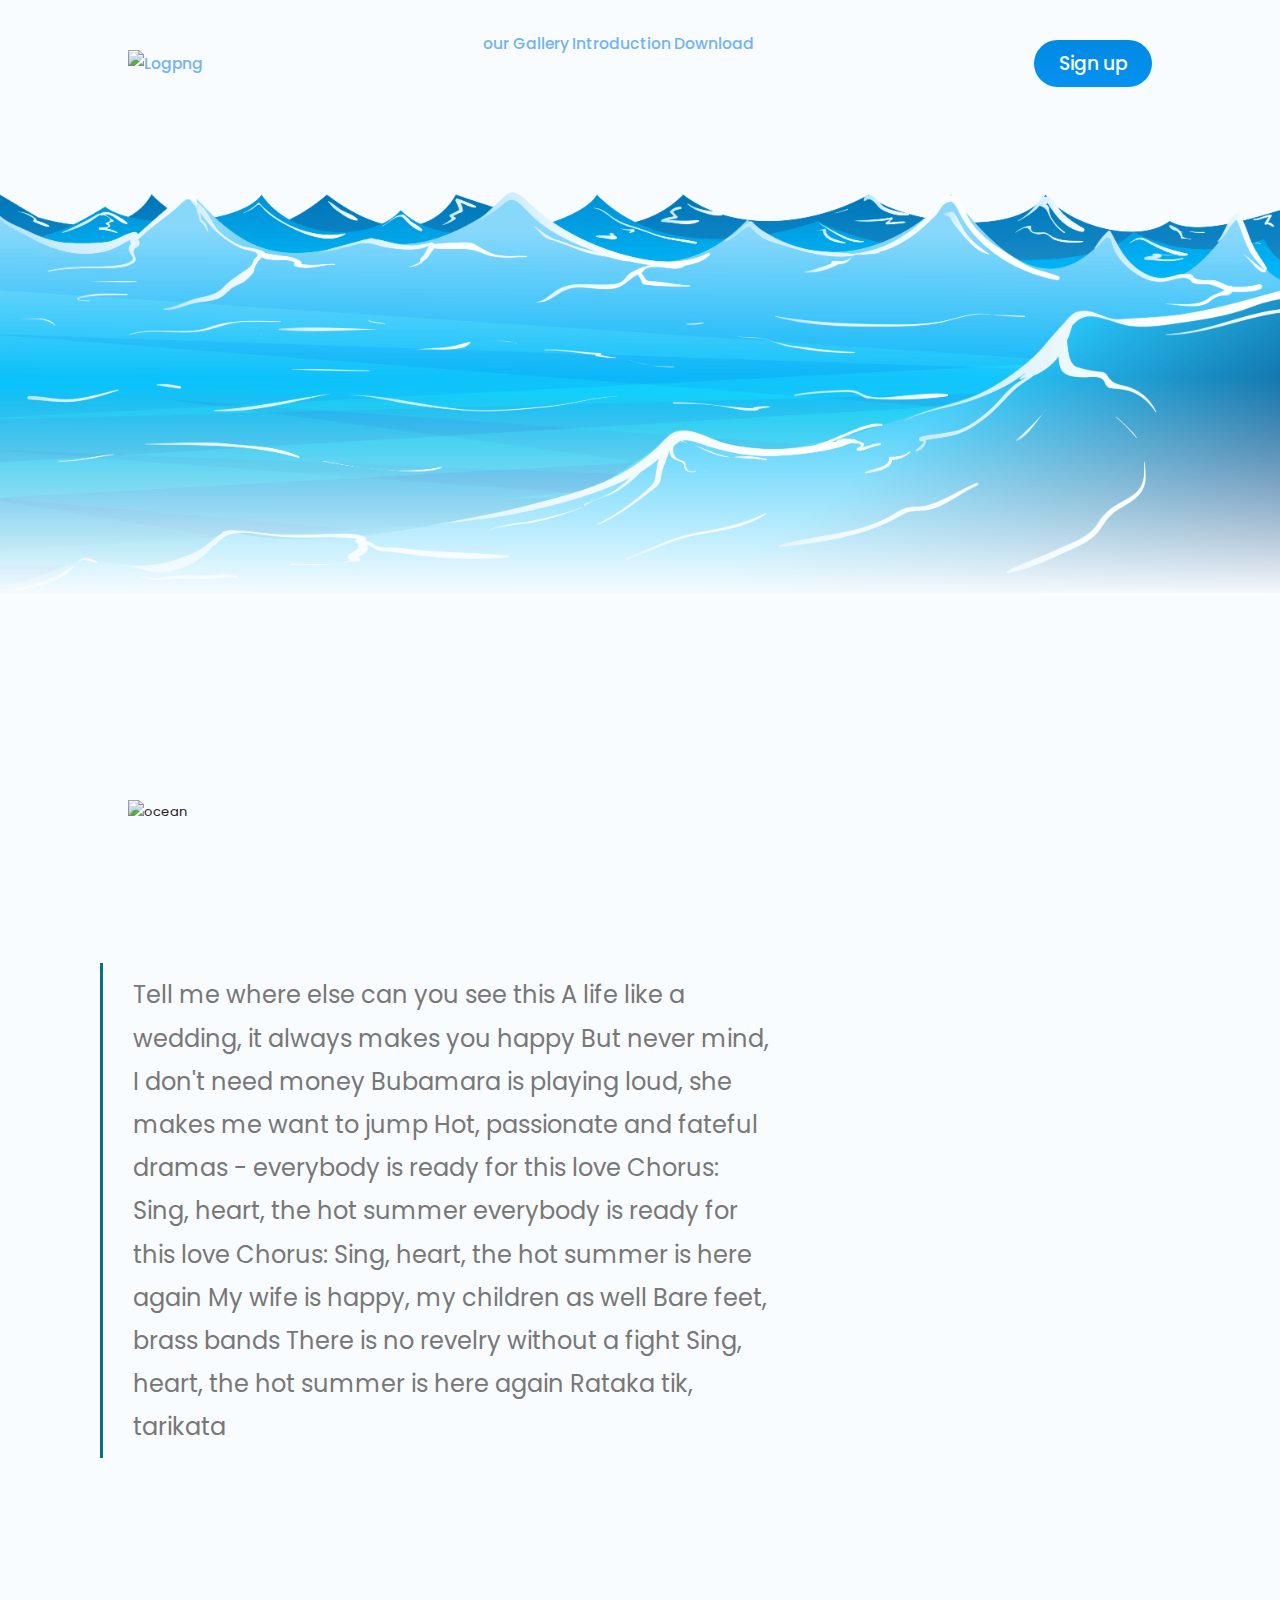
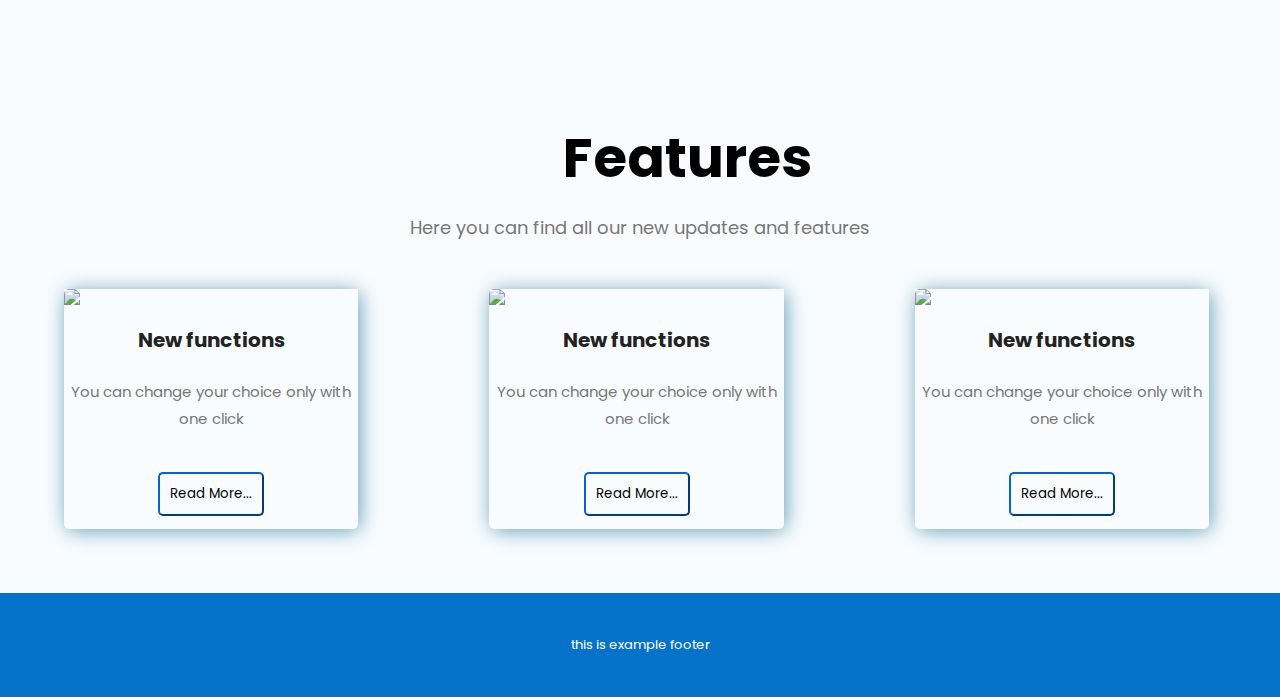
==== Website/index.html @ 65369118 "Add error to cards" ====
<!DOCTYPE html>
<html>

<head>
    <link rel="icon" href="IMG/emblem.png" type="image/png">
    <link href='https://fonts.googleapis.com/css?family=Poppins' rel='stylesheet'>
    <title>Hector</title>
    <link rel="stylesheet" href="CSS/style.css">
</head>


<body>
    <header class="out_navbar">
        <a href="index.html"> <img class="logo" src="IMG/logo.png" alt="Logpng" width="170px" height="50">
        </a>
        <div class="container2">
            <a href="../html/gallery.html">our Gallery</a>
            <a href="../html/info.html">Introduction</a>
            <a href="../html/download.html">Download</a>
        </div>
        <a class="cta" href="html/login.html"><button class=" navbutton">Sign up</button></a>
    </header>

    <div>
        <img class="bg" src="img/bac.png">
        <div class="centered"></div>
    </div>
    <div class="info_main">
        <img class="h_info info_IMG" src="IMG/ocean.jpg" alt="ocean" width="400">
        <p class="h_info info_p">Tell me where else can you see this A life like a wedding, it always makes you happy But never mind, I don't need money Bubamara is playing loud, she makes me want to jump Hot, passionate and fateful dramas - everybody is ready for this love Chorus:
            Sing, heart, the hot summer everybody is ready for this love Chorus: Sing, heart, the hot summer is here again My wife is happy, my children as well Bare feet, brass bands There is no revelry without a fight Sing, heart, the hot summer is
            here again Rataka tik, tarikata
        </p>
    </div>

    <h1 class="newst">Features</h1>
    <p class="newscap">Here you can find all our new updates and features</p>


    <div class="card">

        <div class="image">
            <img src="https://cdn.pixabay.com/photo/2015/11/07/11/41/lake-1031405_1280.jpg">
        </div>

        <div class="title">
            <h1>
                New functions</h1>
        </div>
        <div class="des">
            <p id="cardtext">You can change your choice only with one click</p>
            <button class="butt" onclick="showMore()" onmouseout="showLess()">Read More...</button>
        </div>

    </div>



    <div class="card">

        <div class="image">
            <img src="https://cdn.pixabay.com/photo/2015/11/07/11/41/lake-1031405_1280.jpg">
        </div>
        <div class="title">
            <h1>
                New functions</h1>
        </div>
        <div class="des">
            <p id="cardtext2">You can change your choice only with one click</p>
            <button class="butt" onclick="showMore2()" onmouseout="showLess2()">Read More...</button>
        </div>
    </div>



    <div class="card">

        <div class="image">
            <img src="https://cdn.pixabay.com/photo/2015/11/07/11/41/lake-1031405_1280.jpg">
        </div>
        <div class="title">
            <h1>
                New functions</h1>
        </div>
        <div class="des">
            <p id="cardtext3">You can change your choice only with one click</p>
            <button class="butt" onclick="showMore3()" onmouseout="showLess3()">Read More...</button>
        </div>
    </div>

    <footer> this is example footer</footer>


    <script src="../JavaScript/index.js">
    </script>



</body>

</html>
---- Website/CSS/style.css ----
* {
    box-sizing: 0;
    font-family: 'poppins';
    padding: 0;
    margin: 0;
    background-color: rgb(248, 252, 255);
}

.bg {
    width: 100%;
}

li,
a,
.navbutton {
    margin-top: 20px;
    font-weight: 500;
    font-size: 120%;
    color: rgb(116, 179, 238);
    text-decoration: none;
}

.active_tab {
    border-bottom: solid black;
    border-bottom-width: 2px;
    border-bottom-color: rgba(41, 138, 228, 0.548);
}

header {
    display: flex;
    justify-content: space-between;
    text-align: center;
    padding: 30px 10%;
}

.logo {
    margin-top: 0px;
    cursor: pointer;
}

.container {
    position: relative;
    text-align: center;
}

.centered {
    position: relative;
    width: 100%;
    color: rgb(0, 94, 131);
    text-align: center;
    background: linear-gradient(to bottom, #4ed3ff00 0%, rgb(248, 252, 255) 100%);
    letter-spacing: 5px;
    height: 220px;
    font-size: 40px;
    top: -113px;
    left: 50%;
    transform: translate(-50%, -50%);
}

.navbar {
    list-style: none;
}

.navbar li {
    display: inline-block;
    padding: -0px 20px;
}

.navbar li a {
    transition: all 0.3s ease 0;
}

.navbar li a:hover {
    color: rgb(117, 213, 241);
}

.info_main {
    width: 100%;
    margin-top: -20px;
}

.h_info {
    position: relative;
    float: left;
}

.info_p {
    margin-top: 140px;
    margin-bottom: 250px;
    font-size: 24px;
    margin-left: 100px;
    width: 50%;
    padding: 10px;
    padding-left: 30px;
    border-left: solid black;
    border-color: rgb(10, 113, 131);
}

.info_img {
    margin-left: 10%;
}

.newst {
    width: 12%;
    margin-left: 44%;
    background-color: rgb(248, 252, 255);
    margin-bottom: -60px;
    text-align: center;
    color: black;
    font-size: 55px;
    margin-top: 200px;
    z-index: 10;
}

.newscap {
    font-size: 18px;
    margin-top: 65px;
    text-align: center;
    margin-bottom: -20px;
}

.navbutton {
    color: #fff;
    padding: 9px 25px;
    margin-top: -10px;
    background: linear-gradient(to bottom, rgb(0, 137, 228)0%, rgb(5, 146, 240) 100%);
    border: none;
    border-radius: 40px;
    cursor: pointer;
    transition: all 0.3s ease 0;
}

button:hover {
    background: linear-gradient(to bottom, rgb(5, 146, 240)0%, rgb(0, 137, 228) 100%);
}

.main {
    margin: 2%;
}

.card {
    position: relative;
    width: 23%;
    display: inline-block;
    box-shadow: 2px 2px 20px rgba(0, 94, 131, 0.582);
    border-radius: 10px;
    margin: 5%;
    height: 25%;
}

.image img {
    width: 100%;
    border-top-right-radius: 5px;
    border-top-left-radius: 5px;
}

.info_IMG {
    margin-left: 10%;
}

.title {
    text-align: center;
    padding: 10px;
}

h1 {
    font-size: 20px;
}

.des {
    border-radius: 5px;
    padding: 3px;
    text-align: center;
    padding-top: 10px;
    border-bottom-right-radius: 5px;
    border-bottom-left-radius: 5px;
}

.butt {
    border-width: 2px;
    border-color: rgb(3, 100, 211);
    margin-top: 40px;
    margin-bottom: 10px;
    border-radius: 5px;
    padding: 10px;
}

.butt:hover {
    background: linear-gradient(to bottom, rgb(3, 100, 211)0%, rgb(5, 146, 240) 100%);
    color: white;
    transition: .5s;
    cursor: pointer;
}

footer {
    background-color: rgb(7, 114, 201);
    color: white;
    padding: 40px;
    text-align: center;
}


/* @extend display-flex; */

.signup-content {
    display: flex;
    display: -webkit-flex;
}


/* poppins-300 - latin */

img {
    max-width: 100%;
    height: auto;
}

figure {
    margin: 0;
}

p {
    margin-bottom: 0px;
    font-size: 15px;
    color: #777;
}

h2 {
    line-height: 1.66;
    margin: 0;
    padding: 0;
    font-weight: bold;
    color: #222;
    font-family: Poppins;
    font-size: 36px;
}

.main {
    background: #f8f8f8;
    padding: 150px 0;
}

.clear {
    clear: both;
}

body {
    font-size: 13px;
    line-height: 1.8;
    color: #222;
    background: rgb(248, 252, 255);
    font-weight: 400;
    font-family: Poppins;
}

.container {
    opacity: 0.9;
    width: 900px;
    background: #fff;
    margin: 0 auto;
    border-radius: 55px;
    box-shadow: 0px 15px 16.83px 0.17px rgba(0, 0, 0, 0.329);
}

.container:hover {
    opacity: 0.95;
}

.position-center {
    position: absolute;
    top: 50%;
    left: 50%;
}

.signup {
    margin-bottom: 150px;
}

.signup-content {
    padding: 75px 0;
}

.signup-form,
.signup-image {
    width: 50%;
    overflow: hidden;
}

.form-group {
    margin-left: 100px;
}

.signup-image {
    margin: 0 55px;
}

.form-title {
    margin-bottom: 33px;
}

.signup-image {
    margin-top: 45px;
}

.form-submit {
    border-width: 2px;
    border-color: rgb(42, 141, 255);
    margin-top: 40px;
    margin-bottom: 10px;
    border-radius: 15px;
    width: auto;
    padding: 15px 39px;
    transition: 0.4s;
}

.form-submit:hover {
    transition: 0.4s;
    color: white;
    background: linear-gradient(to bottom, rgb(42, 141, 255) 0%, rgb(7, 108, 224) 100%);
}

#signin {
    margin-top: 16px;
}

.signup-image-link {
    font-size: 14px;
    color: #222;
    display: block;
    text-align: center;
}

.term-service {
    font-size: 13px;
    color: #222;
}

.signup-form {
    margin-left: 75px;
    margin-right: 75px;
    padding-left: 34px;
}

.register-form {
    width: 100%;
}

.form-group {
    position: relative;
    margin-bottom: 25px;
    overflow: hidden;
}

.form-group:last-child {
    margin-bottom: 0px;
}

.input_s {
    width: 100%;
    outline: none;
    display: block;
    border: none;
    border-bottom: 1px solid #999;
    padding: 6px 30px;
    font-family: Poppins;
    box-sizing: border-box;
}

input[type=checkbox]:not(old) {
    width: 2em;
    margin: 0;
    padding: 0;
    font-size: 1em;
}

.uname_img {
    margin-bottom: -25px;
    float: left;
}

.signup-form {
    margin-left: 0px;
    margin-right: 0px;
    padding-left: 0px;
    padding: 0 30px;
}

.form-button {
    text-align: center;
}

.form-title {
    text-align: center;
}
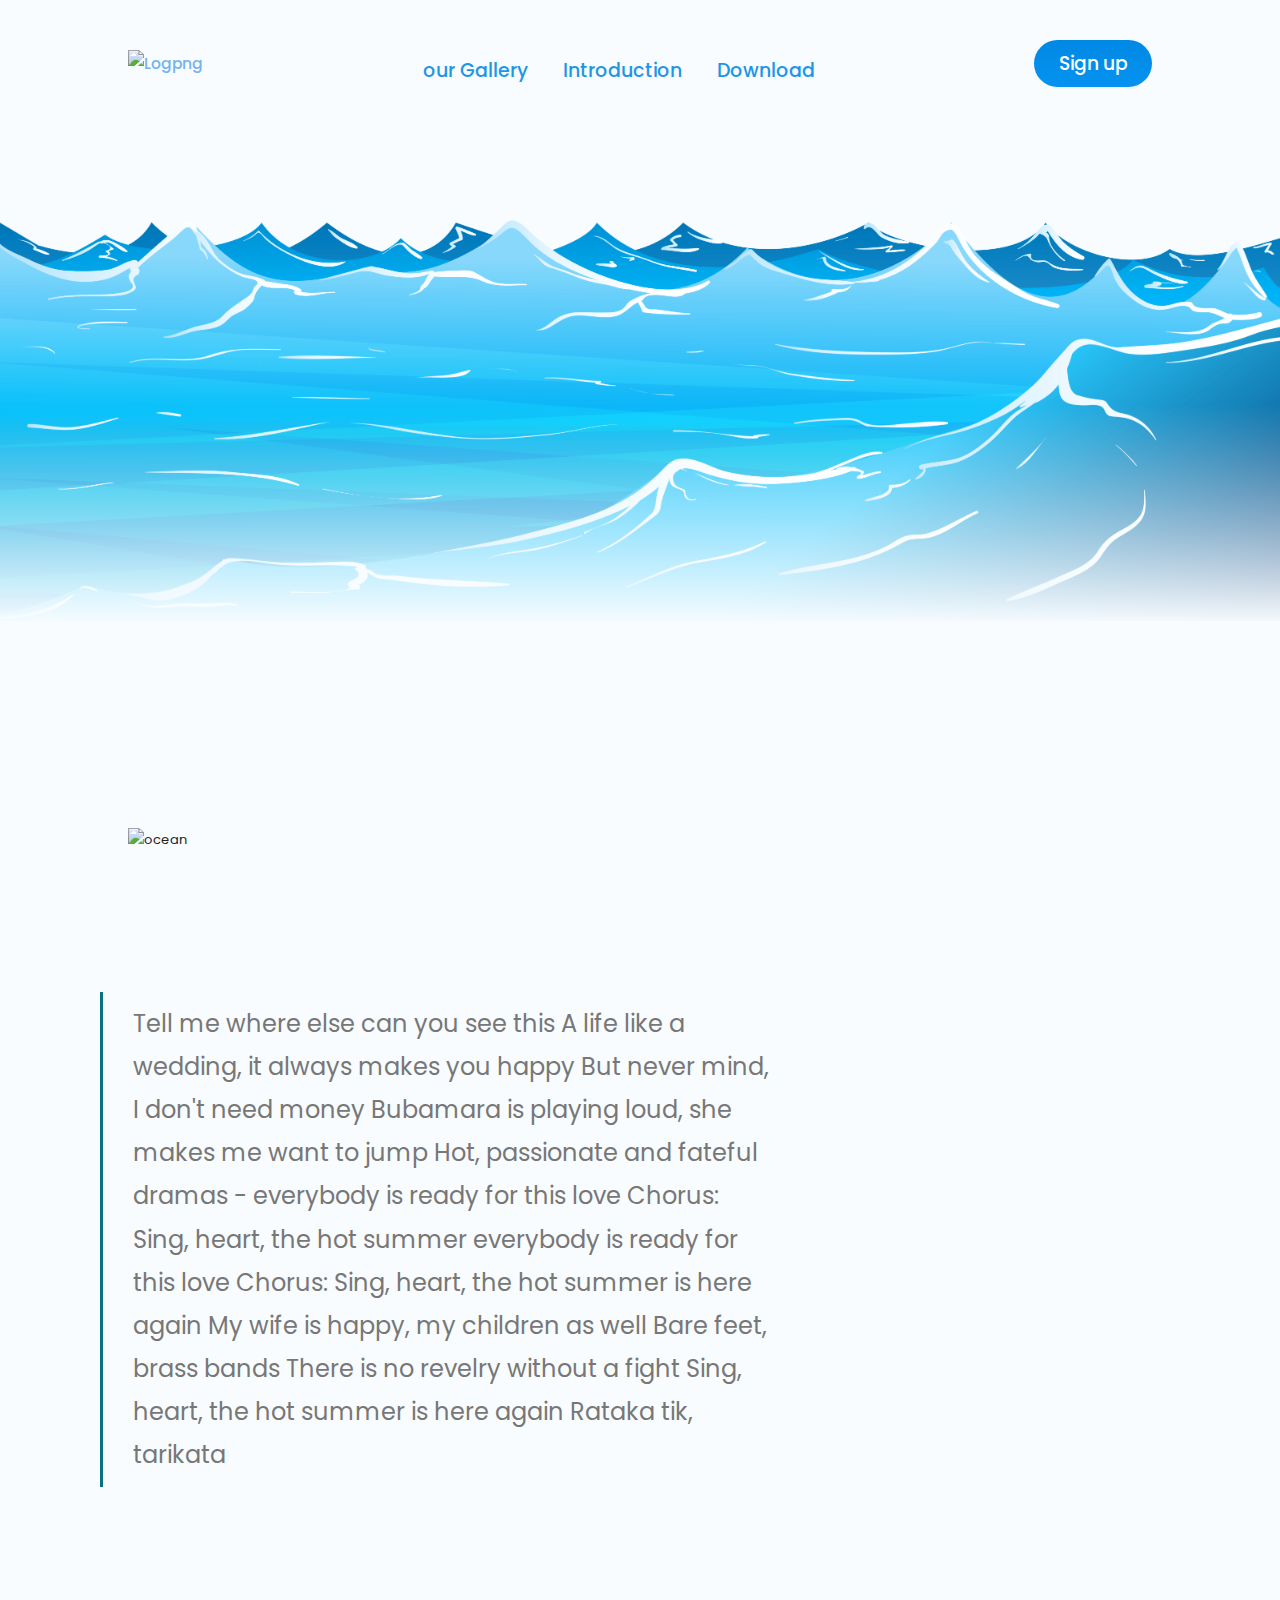
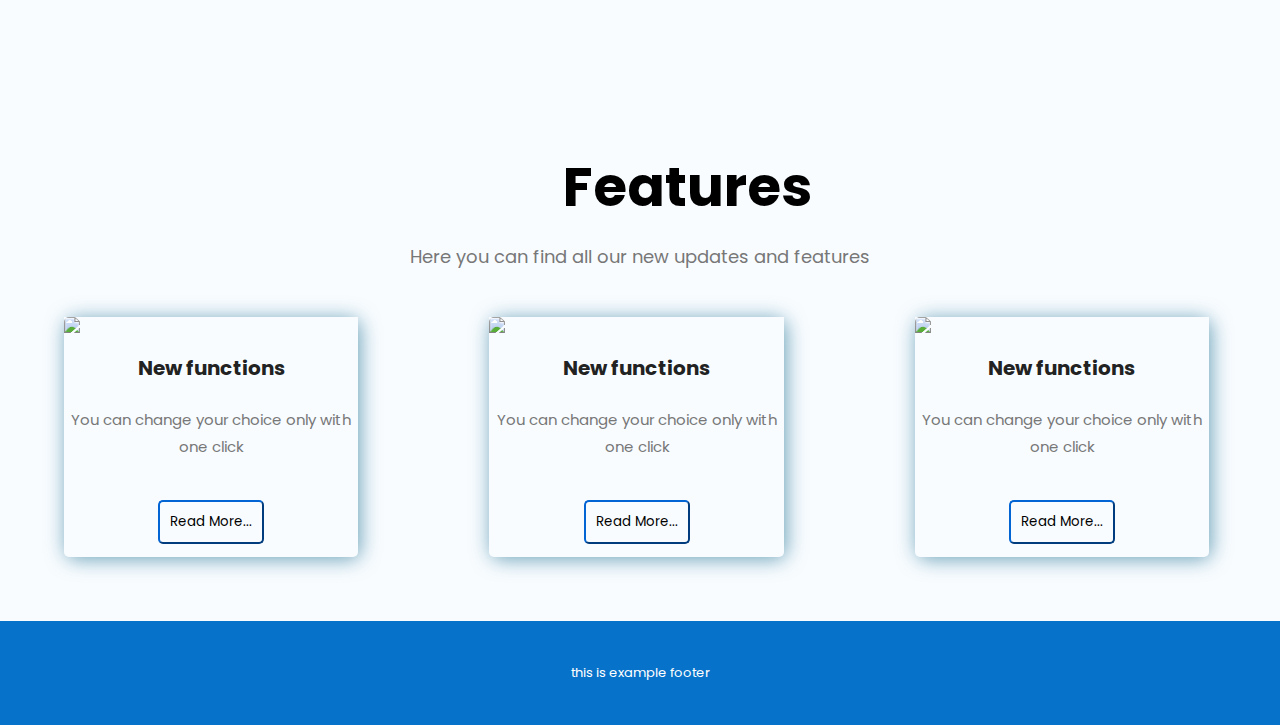
==== commit 5fb941bf: "Optimize the code" ====
--- a/Website/index.html
+++ b/Website/index.html
@@ -14,9 +14,9 @@
         <a href="index.html"> <img class="logo" src="IMG/logo.png" alt="Logpng" width="170px" height="50">
         </a>
         <div class="container2">
-            <a href="../html/gallery.html">our Gallery</a>
-            <a href="../html/info.html">Introduction</a>
-            <a href="../html/download.html">Download</a>
+            <a href="html/gallery.html">our Gallery</a>
+            <a href="html/info.html">Introduction</a>
+            <a href="html/download.html">Download</a>
         </div>
         <a class="cta" href="html/login.html"><button class=" navbutton">Sign up</button></a>
     </header>
--- a/Website/CSS/style.css
+++ b/Website/CSS/style.css
@@ -391,4 +391,151 @@
 
 .form-title {
     text-align: center;
+}
+
+.container2 {
+    margin-top: -10px;
+    overflow: hidden;
+    text-align: center;
+}
+
+.container2 a {
+    display: inline-block;
+    color: rgb(30, 150, 230);
+    text-align: center;
+    padding: 14px 16px;
+    text-decoration: none;
+    font-size: 19px;
+}
+
+.container2 a::after {
+    content: '';
+    border-radius: 50px;
+    width: 0%;
+    height: 3px;
+    display: block;
+    background-color: rgb(30, 150, 230);
+    margin-bottom: 10px;
+}
+
+.container2 a:hover::after {
+    border-radius: 100%;
+    width: 100%;
+    transition: all .3s;
+}
+
+#overlay {
+    position: fixed;
+    display: none;
+    width: 100%;
+    height: 100%;
+    top: 0;
+    left: 0;
+    right: 0;
+    bottom: 0;
+    background-color: rgba(36, 36, 36, 0.884);
+    z-index: 1;
+    cursor: pointer;
+}
+
+#text {
+    padding: 30px;
+    border: solid black;
+    background-image: url(../img/bac.png);
+    position: absolute;
+    top: 50%;
+    left: 50%;
+    font-size: 50px;
+    color: white;
+    transform: translate(-50%, -50%);
+    -ms-transform: translate(-50%, -50%);
+    z-index: 1;
+}
+
+.waterfall {
+    float: left;
+    margin-top: -6%;
+    margin-left: 4%;
+}
+
+.wfall_title {
+    font-size: 32px;
+    color: rgb(18, 128, 218);
+}
+
+.wfall_text {
+    width: 80%;
+}
+
+.inner_download {
+    margin-top: 8%;
+    margin-left: 49%;
+}
+
+.button_d {
+    margin-top: 2%;
+    color: white;
+    border-width: 2px;
+    border-color: rgb(17, 101, 204);
+    margin-bottom: 25%;
+    border-radius: 5px;
+    padding: 20px;
+    width: 120px;
+    background: linear-gradient(to bottom, rgb(3, 100, 211)0%, rgb(5, 146, 240) 100%);
+}
+
+.bd2 {
+    margin-left: 5%;
+}
+
+.popup .overlay {
+    position: fixed;
+    top: 0px;
+    left: 0px;
+    width: 100vw;
+    height: 100vh;
+    background: rgba(0, 0, 0, 0.7);
+    z-index: 1;
+    display: none;
+}
+
+.popup .content {
+    position: absolute;
+    top: 50%;
+    left: 50%;
+    transform: translate(-50%, -50%) scale(0);
+    background: rgba(255, 255, 255, 0);
+    width: 95%;
+    max-width: 500px;
+    height: 250px;
+    z-index: 2;
+    text-align: center;
+    padding: 20px;
+    box-sizing: border-box;
+    font-family: "Open Sans", sans-serif;
+}
+
+.popup .close-btn {
+    cursor: pointer;
+    position: absolute;
+    right: 20px;
+    top: 20px;
+    width: 30px;
+    height: 30px;
+    background: #222;
+    color: #fff;
+    font-size: 25px;
+    font-weight: 600;
+    line-height: 30px;
+    text-align: center;
+    border-radius: 50%;
+}
+
+.popup.active .overlay {
+    display: block;
+}
+
+.popup.active .content {
+    transition: all 300ms ease-in-out;
+    transform: translate(-50%, -50%) scale(1);
 }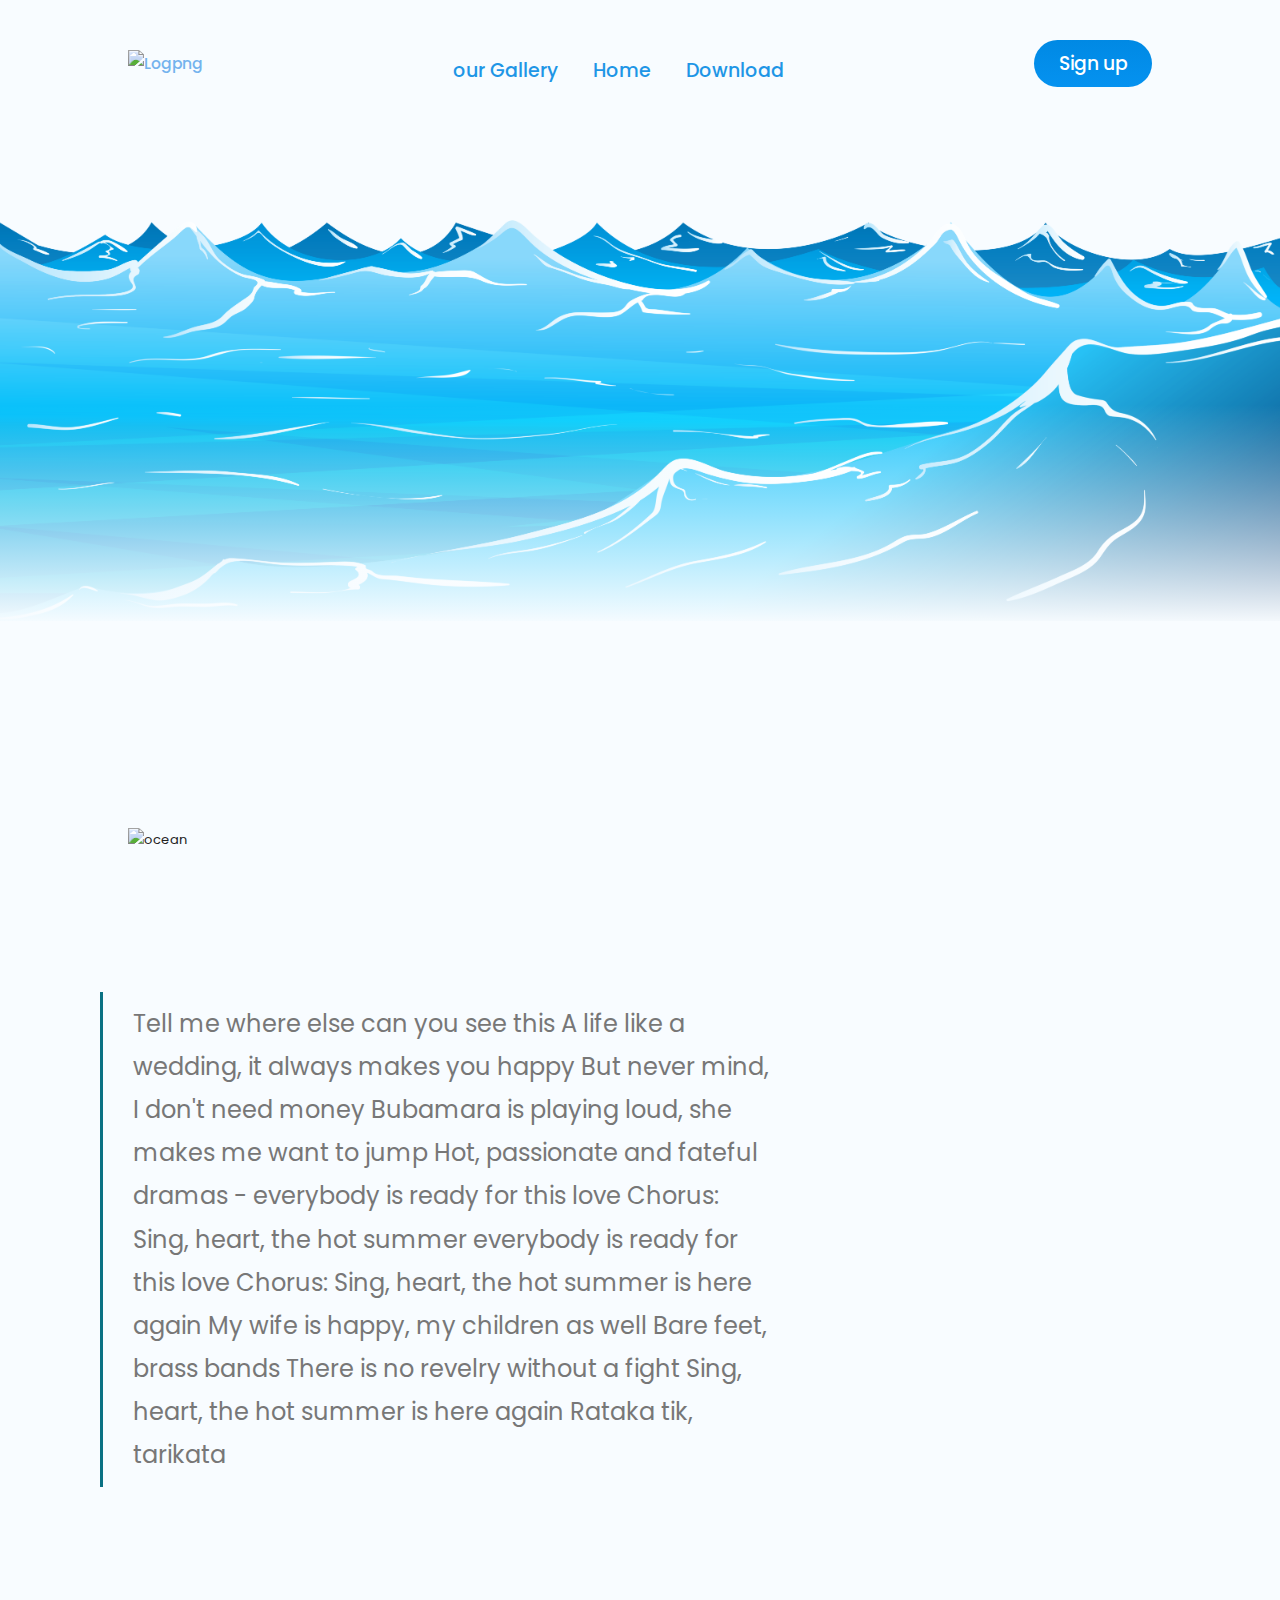
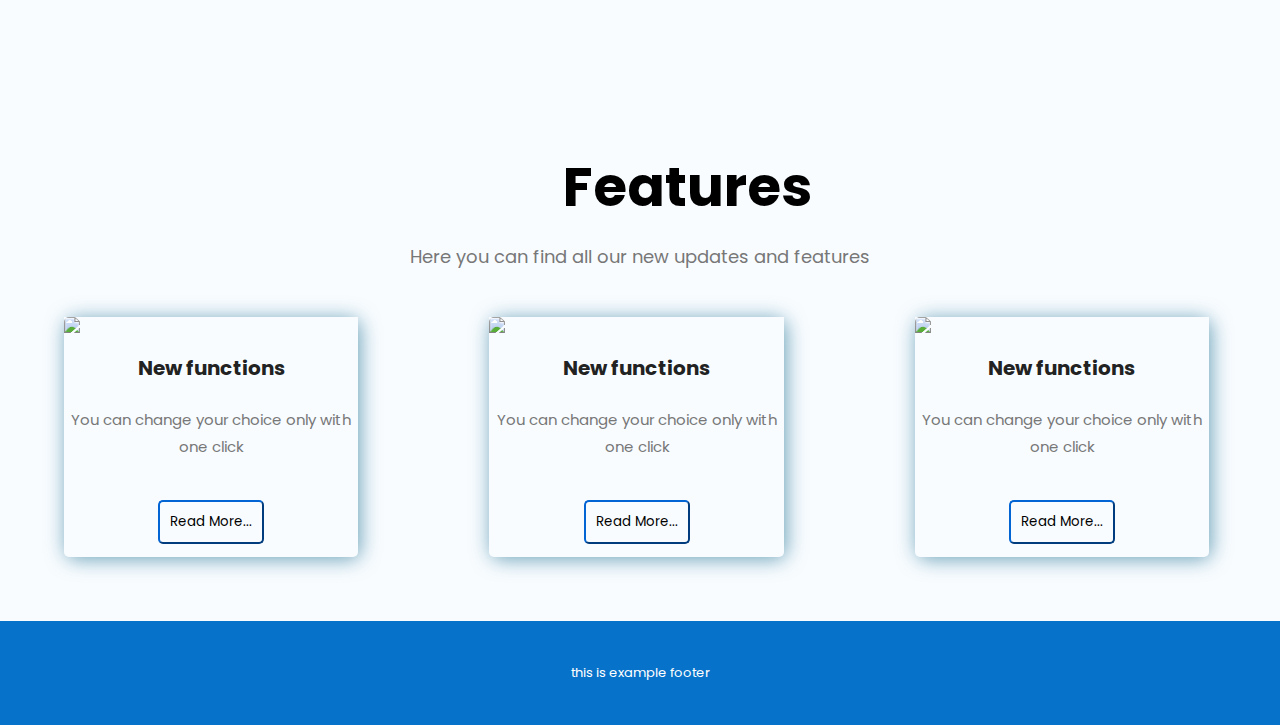
==== commit e05f4187: "Middle Tabs" ====
--- a/Website/index.html
+++ b/Website/index.html
@@ -15,7 +15,7 @@
         </a>
         <div class="container2">
             <a href="html/gallery.html">our Gallery</a>
-            <a href="html/info.html">Introduction</a>
+            <a href="../index.html">Home</a>
             <a href="html/download.html">Download</a>
         </div>
         <a class="cta" href="html/login.html"><button class=" navbutton">Sign up</button></a>
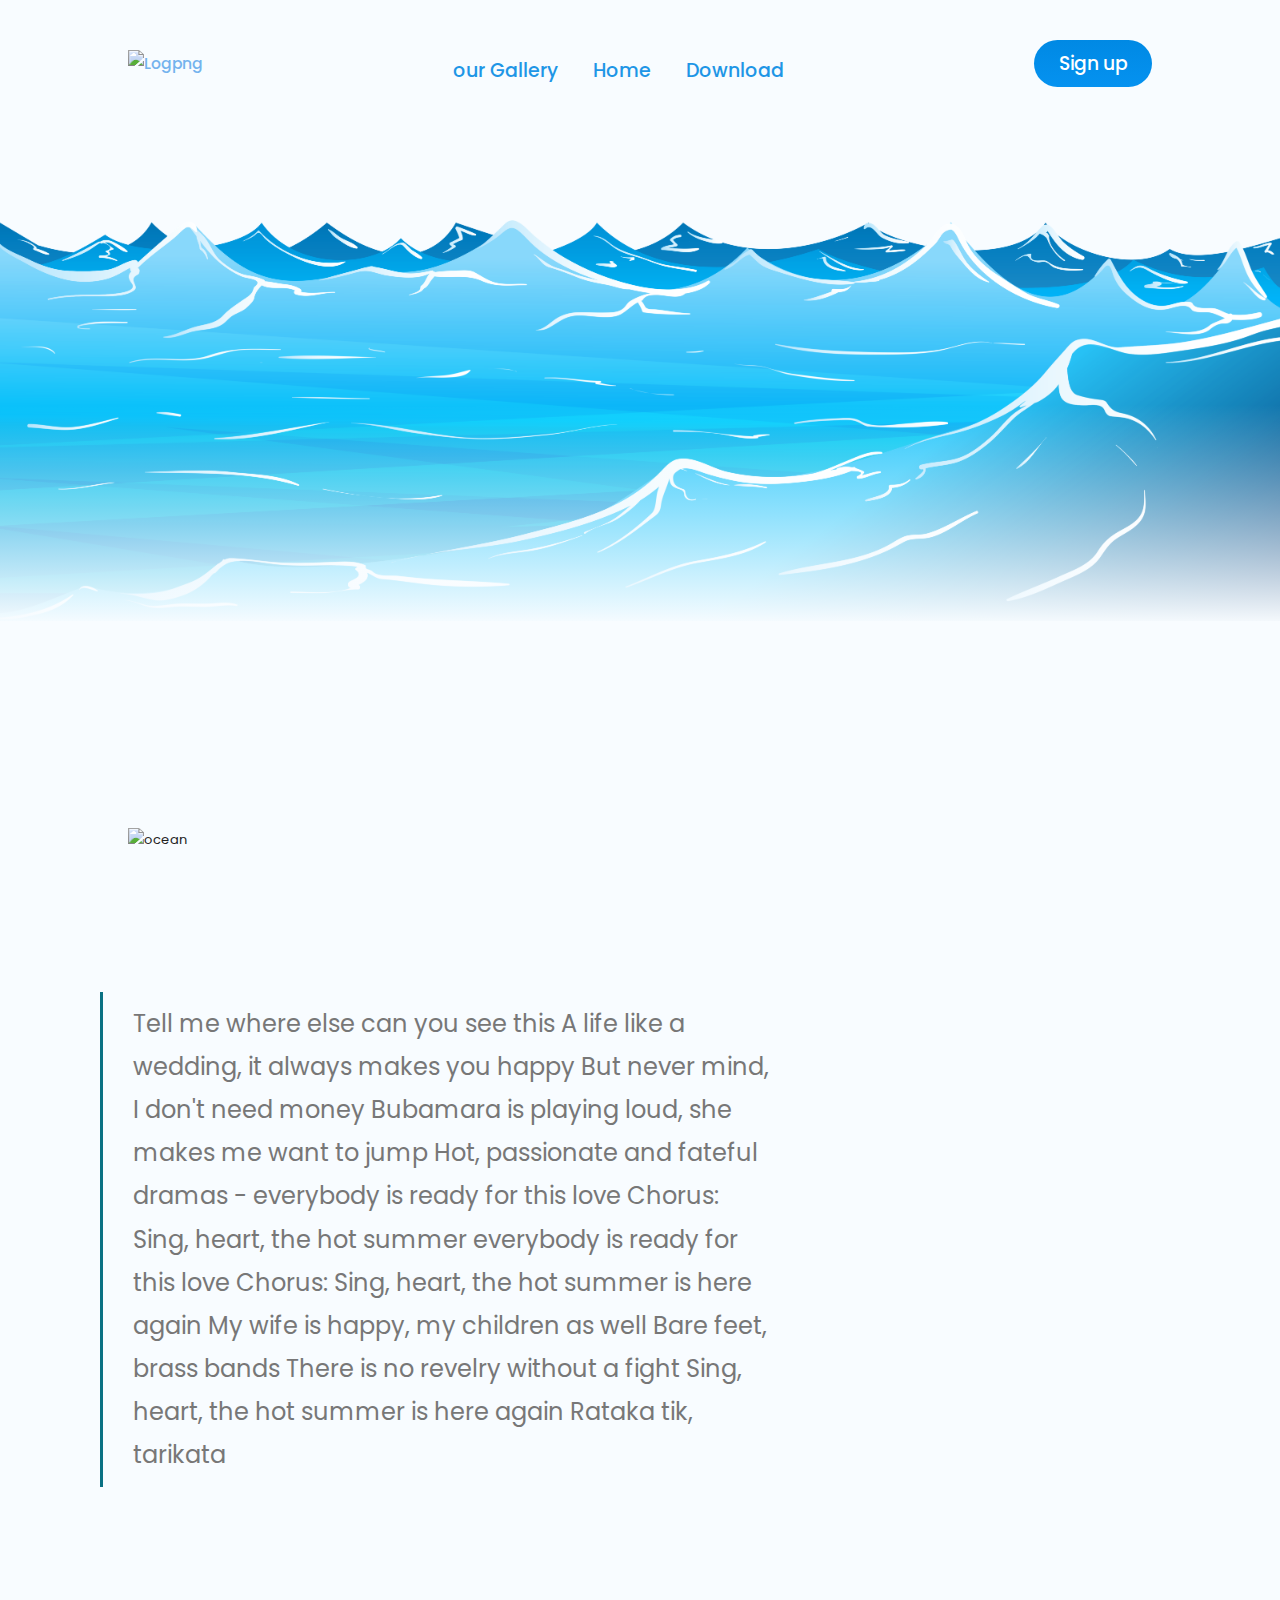
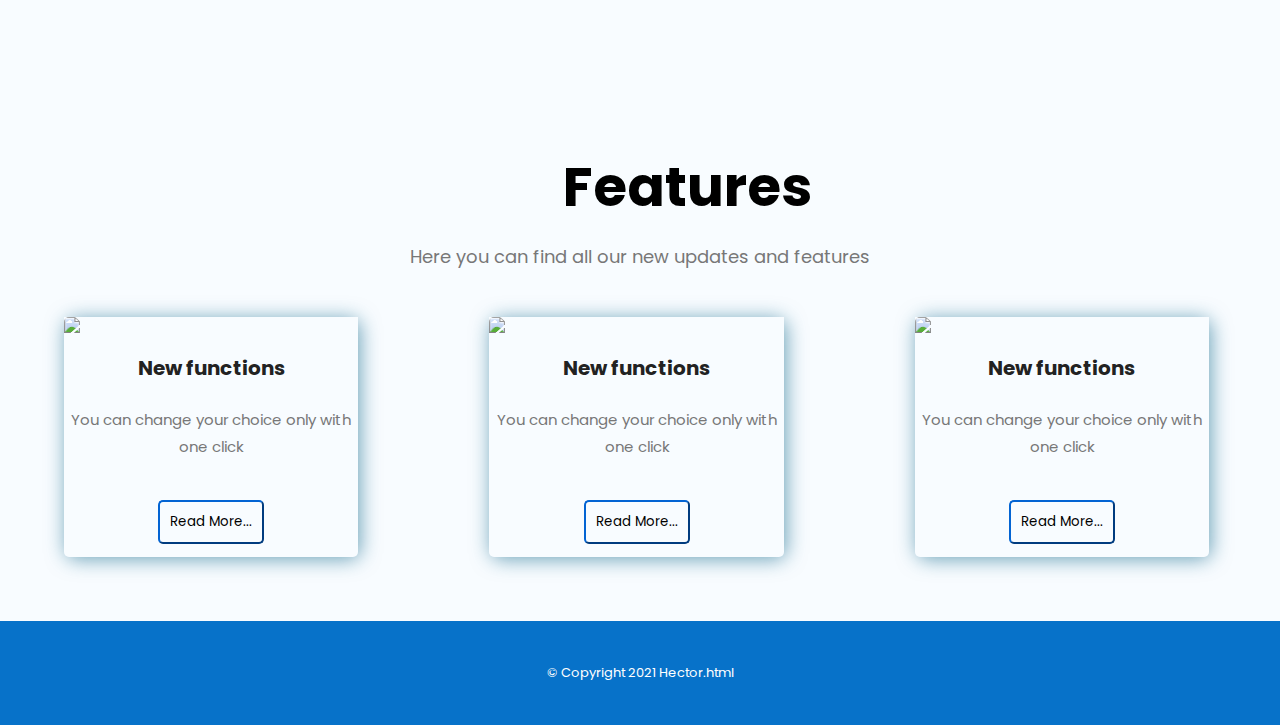
==== commit c5f05283: "Create Copyright footer" ====
--- a/Website/index.html
+++ b/Website/index.html
@@ -88,7 +88,8 @@
         </div>
     </div>
 
-    <footer> this is example footer</footer>
+    <footer>&copy; Copyright 2021 Hector.html</footer>
+
 
 
     <script src="../JavaScript/index.js">
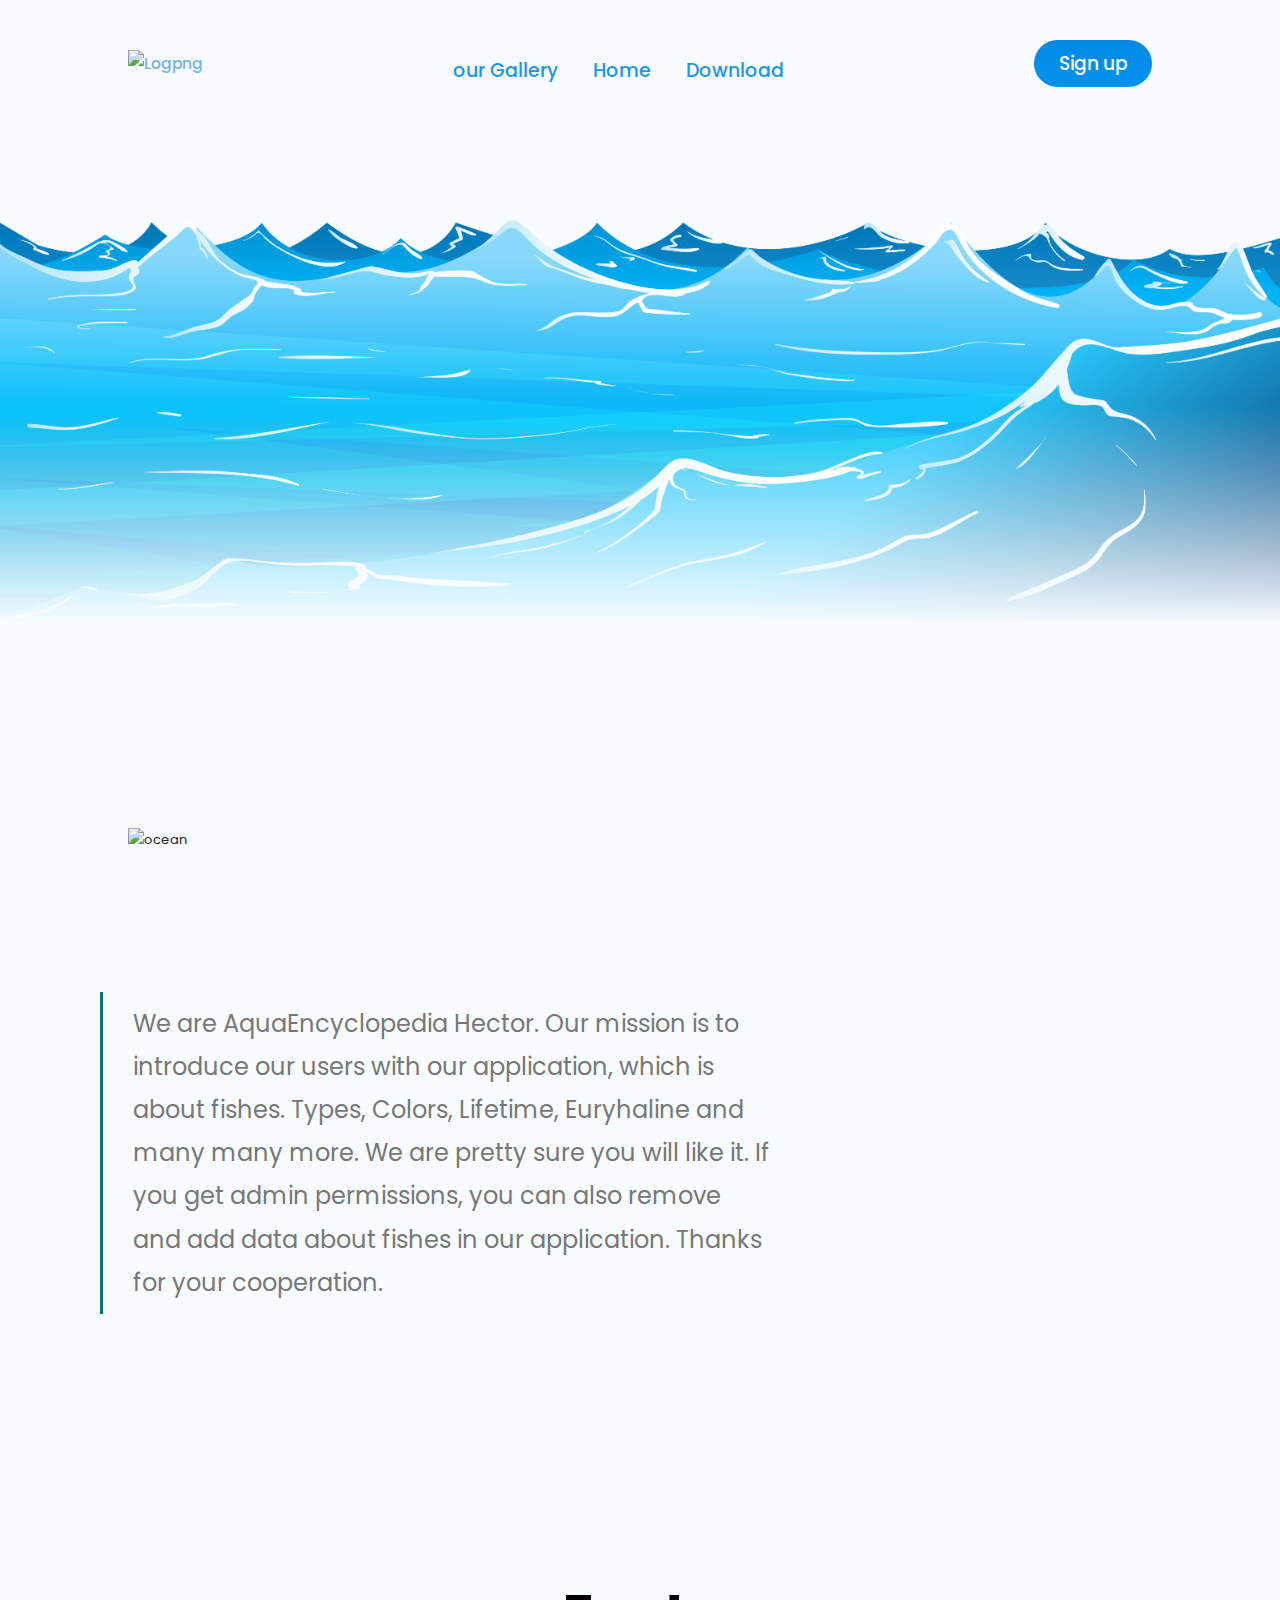
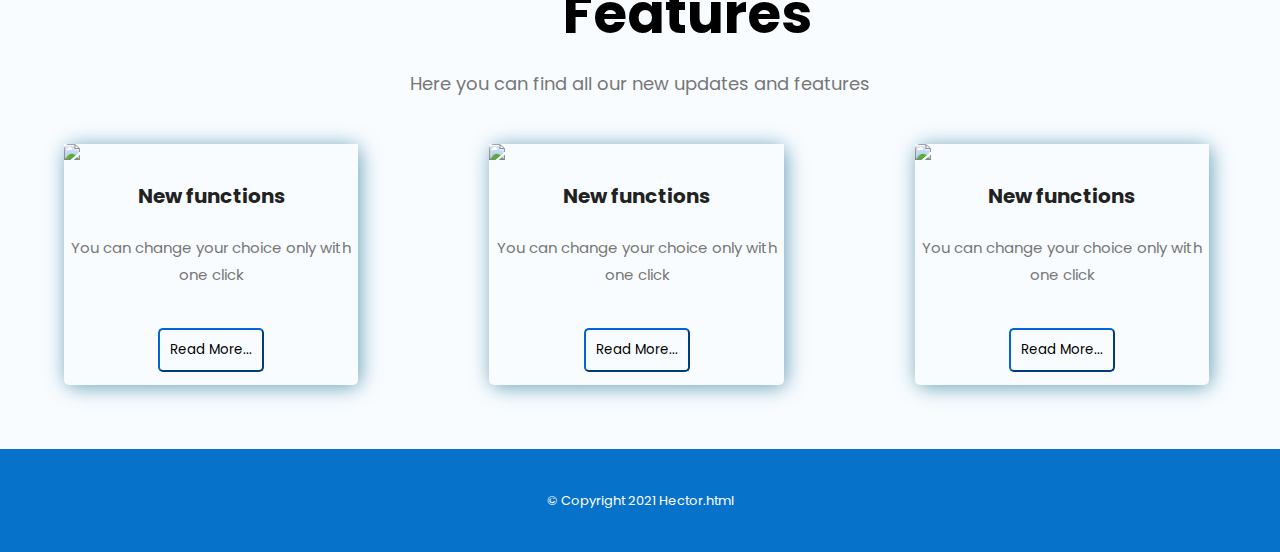
==== commit a74ebd15: "Add info about our app and site" ====
--- a/Website/index.html
+++ b/Website/index.html
@@ -15,7 +15,7 @@
         </a>
         <div class="container2">
             <a href="html/gallery.html">our Gallery</a>
-            <a href="../index.html">Home</a>
+            <a href="index.html">Home</a>
             <a href="html/download.html">Download</a>
         </div>
         <a class="cta" href="html/login.html"><button class=" navbutton">Sign up</button></a>
@@ -27,9 +27,7 @@
     </div>
     <div class="info_main">
         <img class="h_info info_IMG" src="IMG/ocean.jpg" alt="ocean" width="400">
-        <p class="h_info info_p">Tell me where else can you see this A life like a wedding, it always makes you happy But never mind, I don't need money Bubamara is playing loud, she makes me want to jump Hot, passionate and fateful dramas - everybody is ready for this love Chorus:
-            Sing, heart, the hot summer everybody is ready for this love Chorus: Sing, heart, the hot summer is here again My wife is happy, my children as well Bare feet, brass bands There is no revelry without a fight Sing, heart, the hot summer is
-            here again Rataka tik, tarikata
+        <p class="h_info info_p">We are AquaEncyclopedia Hector. Our mission is to introduce our users with our application, which is about fishes. Types, Colors, Lifetime, Euryhaline and many many more. We are pretty sure you will like it. If you get admin permissions, you can also remove and add data about fishes in our application. Thanks for your cooperation.
         </p>
     </div>
 
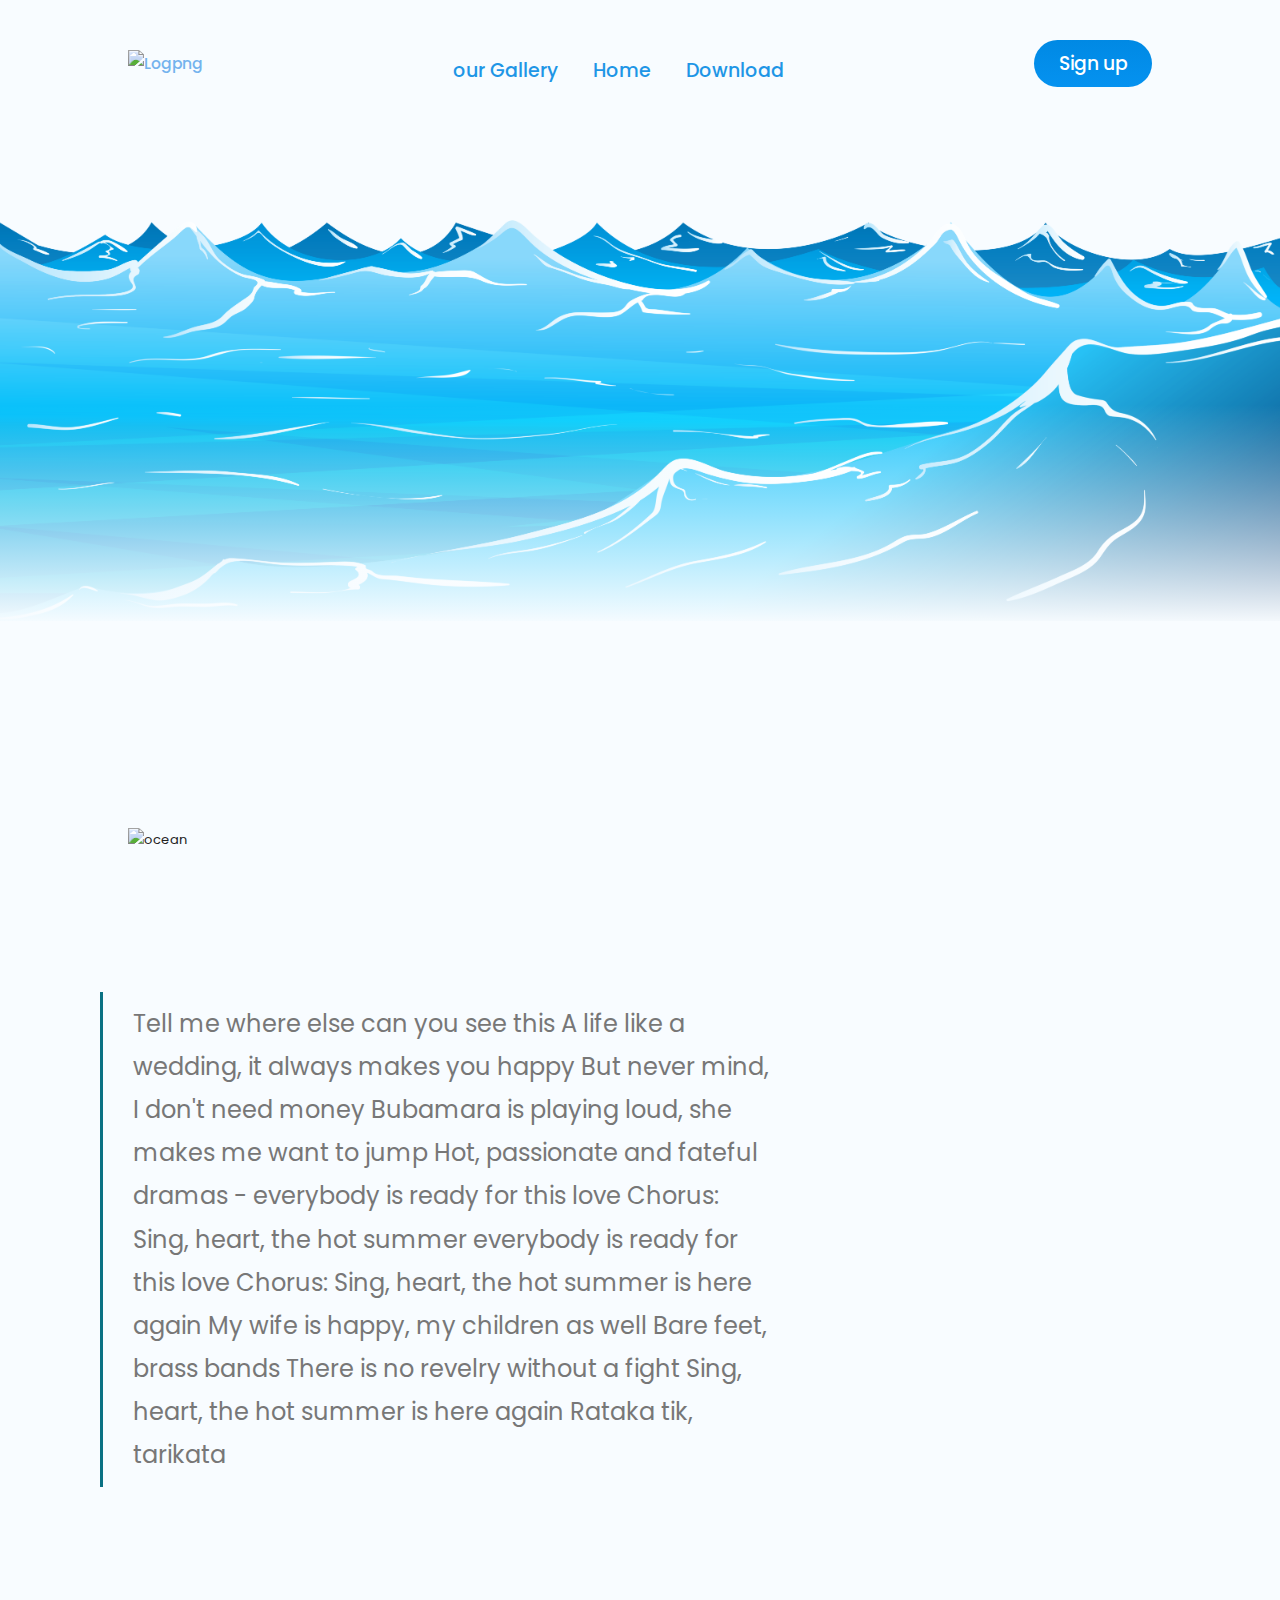
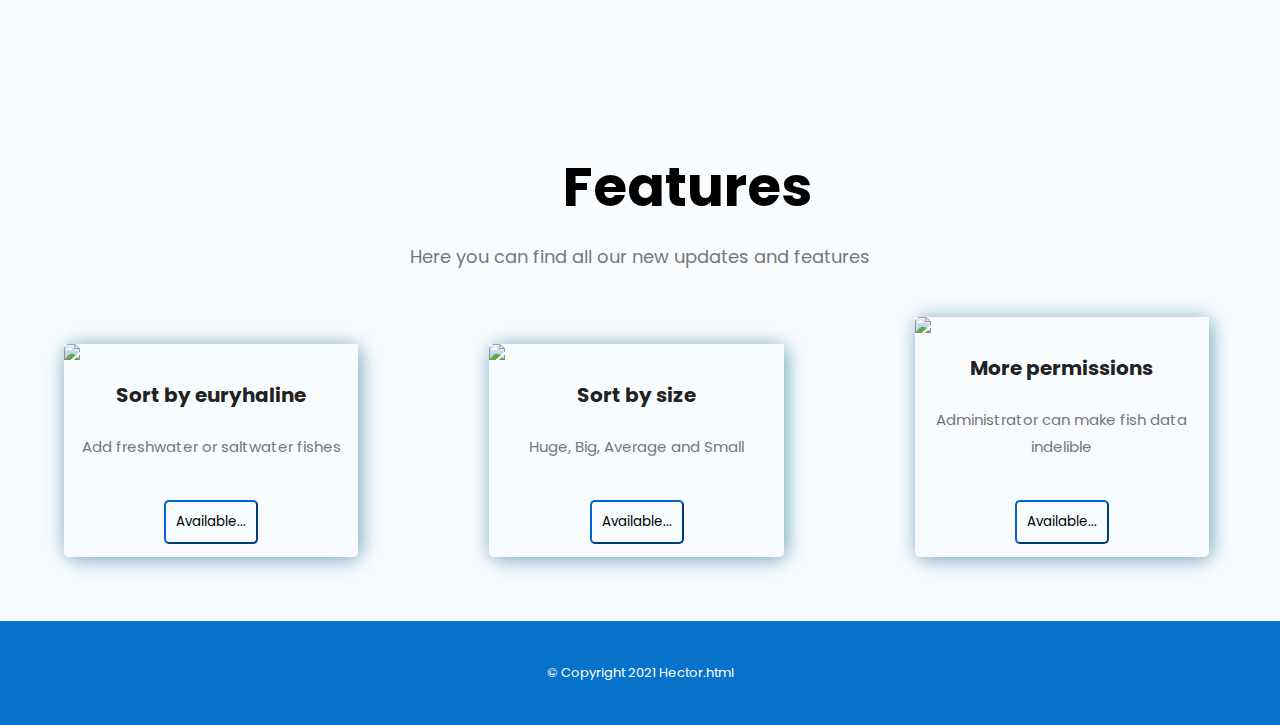
==== commit cdff4951: "Edit Cards' Accessibilitys" ====
--- a/Website/index.html
+++ b/Website/index.html
@@ -15,7 +15,7 @@
         </a>
         <div class="container2">
             <a href="html/gallery.html">our Gallery</a>
-            <a href="index.html">Home</a>
+            <a href="../index.html">Home</a>
             <a href="html/download.html">Download</a>
         </div>
         <a class="cta" href="html/login.html"><button class=" navbutton">Sign up</button></a>
@@ -27,7 +27,9 @@
     </div>
     <div class="info_main">
         <img class="h_info info_IMG" src="IMG/ocean.jpg" alt="ocean" width="400">
-        <p class="h_info info_p">We are AquaEncyclopedia Hector. Our mission is to introduce our users with our application, which is about fishes. Types, Colors, Lifetime, Euryhaline and many many more. We are pretty sure you will like it. If you get admin permissions, you can also remove and add data about fishes in our application. Thanks for your cooperation.
+        <p class="h_info info_p">Tell me where else can you see this A life like a wedding, it always makes you happy But never mind, I don't need money Bubamara is playing loud, she makes me want to jump Hot, passionate and fateful dramas - everybody is ready for this love Chorus:
+            Sing, heart, the hot summer everybody is ready for this love Chorus: Sing, heart, the hot summer is here again My wife is happy, my children as well Bare feet, brass bands There is no revelry without a fight Sing, heart, the hot summer is
+            here again Rataka tik, tarikata
         </p>
     </div>
 
@@ -42,12 +44,11 @@
         </div>
 
         <div class="title">
-            <h1>
-                New functions</h1>
+            <h1>Sort by euryhaline</h1>
         </div>
         <div class="des">
-            <p id="cardtext">You can change your choice only with one click</p>
-            <button class="butt" onclick="showMore()" onmouseout="showLess()">Read More...</button>
+            <p id="cardtext">Add freshwater or saltwater fishes</p>
+            <button class="butt" onclick="showMore()" onmouseout="showLess()">Available...</button>
         </div>
 
     </div>
@@ -60,12 +61,11 @@
             <img src="https://cdn.pixabay.com/photo/2015/11/07/11/41/lake-1031405_1280.jpg">
         </div>
         <div class="title">
-            <h1>
-                New functions</h1>
+            <h1>Sort by size</h1>
         </div>
         <div class="des">
-            <p id="cardtext2">You can change your choice only with one click</p>
-            <button class="butt" onclick="showMore2()" onmouseout="showLess2()">Read More...</button>
+            <p id="cardtext2">Huge, Big, Average and Small</p>
+            <button class="butt" onclick="showMore2()" onmouseout="showLess2()">Available...</button>
         </div>
     </div>
 
@@ -77,12 +77,11 @@
             <img src="https://cdn.pixabay.com/photo/2015/11/07/11/41/lake-1031405_1280.jpg">
         </div>
         <div class="title">
-            <h1>
-                New functions</h1>
+            <h1>More permissions</h1>
         </div>
         <div class="des">
-            <p id="cardtext3">You can change your choice only with one click</p>
-            <button class="butt" onclick="showMore3()" onmouseout="showLess3()">Read More...</button>
+            <p id="cardtext3">Administrator can make fish data indelible</p>
+            <button class="butt" onclick="showMore3()" onmouseout="showLess3()">Available...</button>
         </div>
     </div>
 
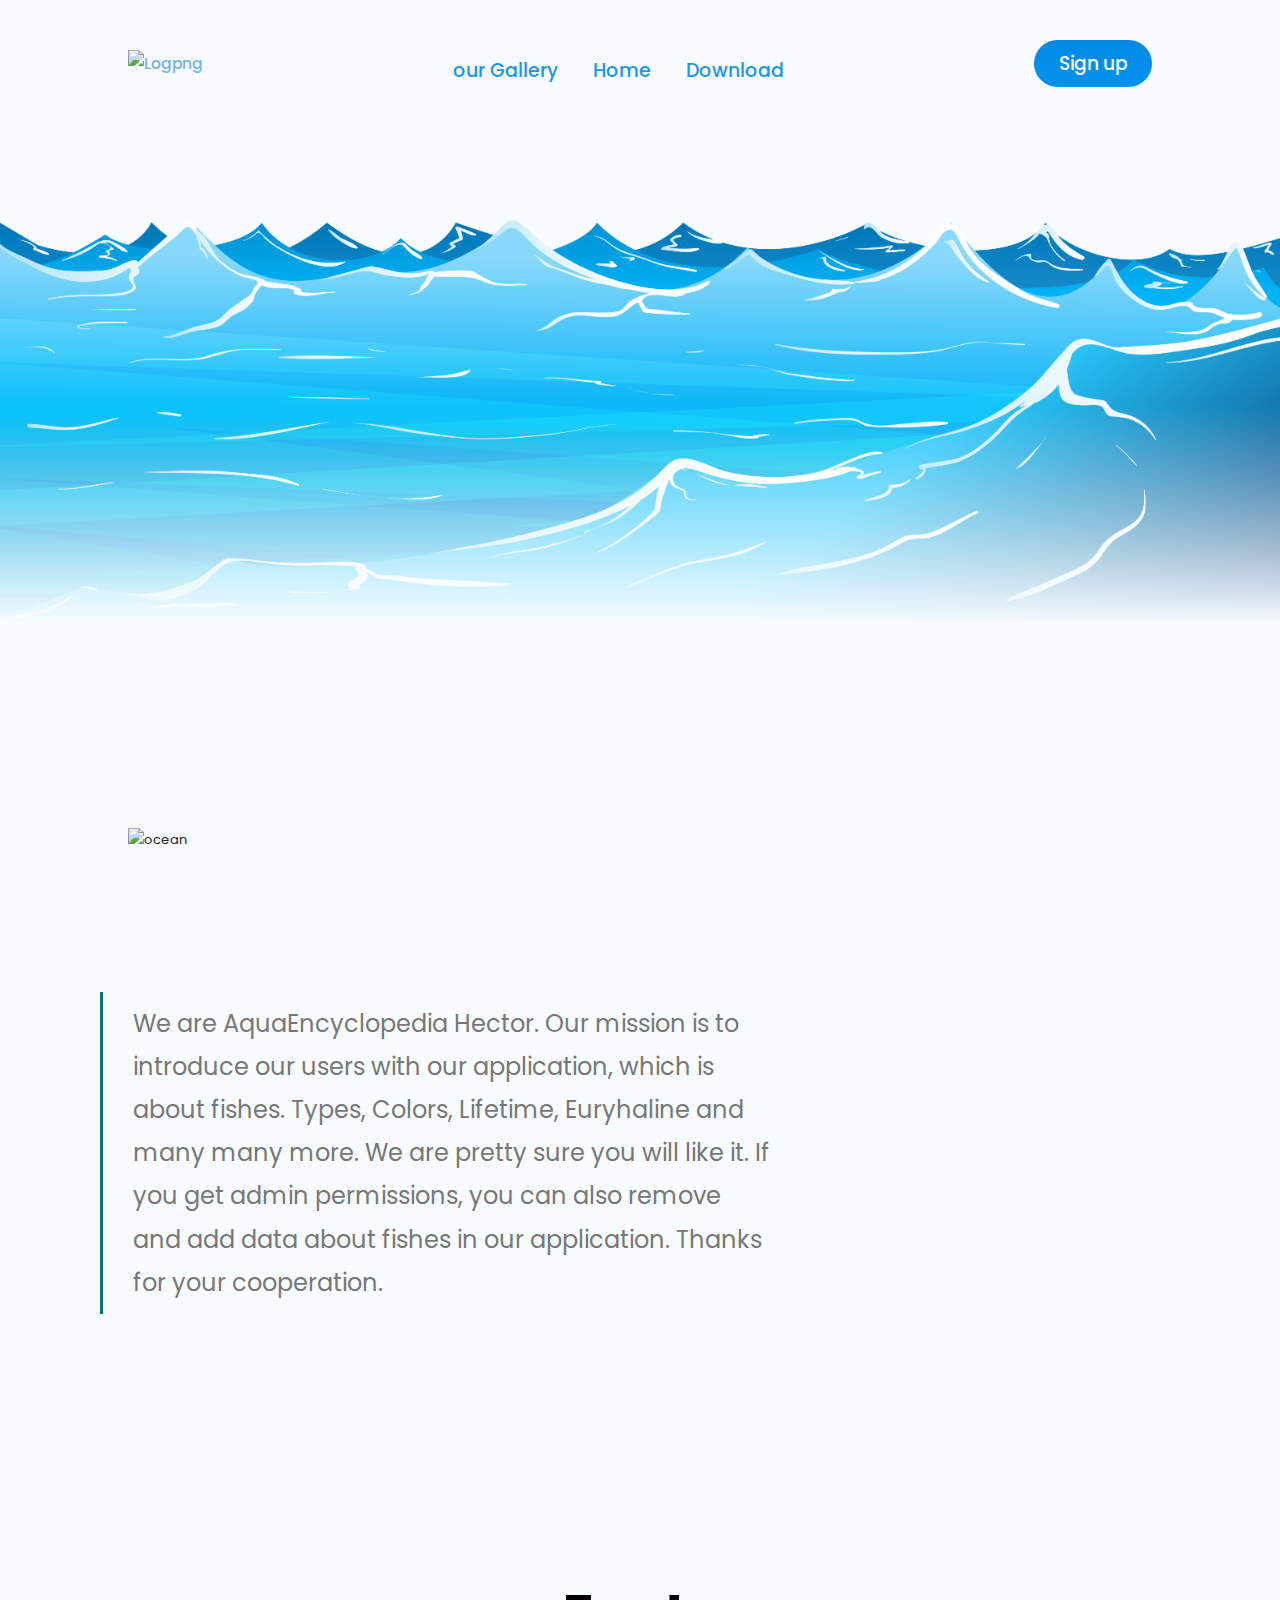
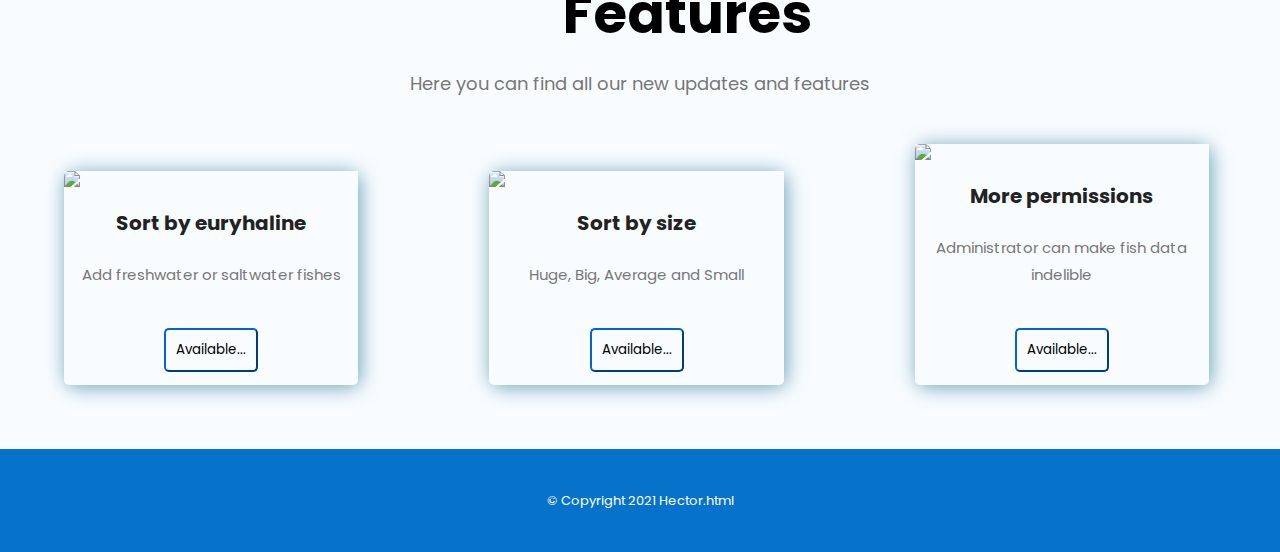
==== commit e3a1837b: "Merge branch 'main' of https://github.com/asslavov18/TeamHector into main" ====
--- a/Website/index.html
+++ b/Website/index.html
@@ -15,7 +15,7 @@
         </a>
         <div class="container2">
             <a href="html/gallery.html">our Gallery</a>
-            <a href="../index.html">Home</a>
+            <a href="index.html">Home</a>
             <a href="html/download.html">Download</a>
         </div>
         <a class="cta" href="html/login.html"><button class=" navbutton">Sign up</button></a>
@@ -27,9 +27,7 @@
     </div>
     <div class="info_main">
         <img class="h_info info_IMG" src="IMG/ocean.jpg" alt="ocean" width="400">
-        <p class="h_info info_p">Tell me where else can you see this A life like a wedding, it always makes you happy But never mind, I don't need money Bubamara is playing loud, she makes me want to jump Hot, passionate and fateful dramas - everybody is ready for this love Chorus:
-            Sing, heart, the hot summer everybody is ready for this love Chorus: Sing, heart, the hot summer is here again My wife is happy, my children as well Bare feet, brass bands There is no revelry without a fight Sing, heart, the hot summer is
-            here again Rataka tik, tarikata
+        <p class="h_info info_p">We are AquaEncyclopedia Hector. Our mission is to introduce our users with our application, which is about fishes. Types, Colors, Lifetime, Euryhaline and many many more. We are pretty sure you will like it. If you get admin permissions, you can also remove and add data about fishes in our application. Thanks for your cooperation.
         </p>
     </div>
 
